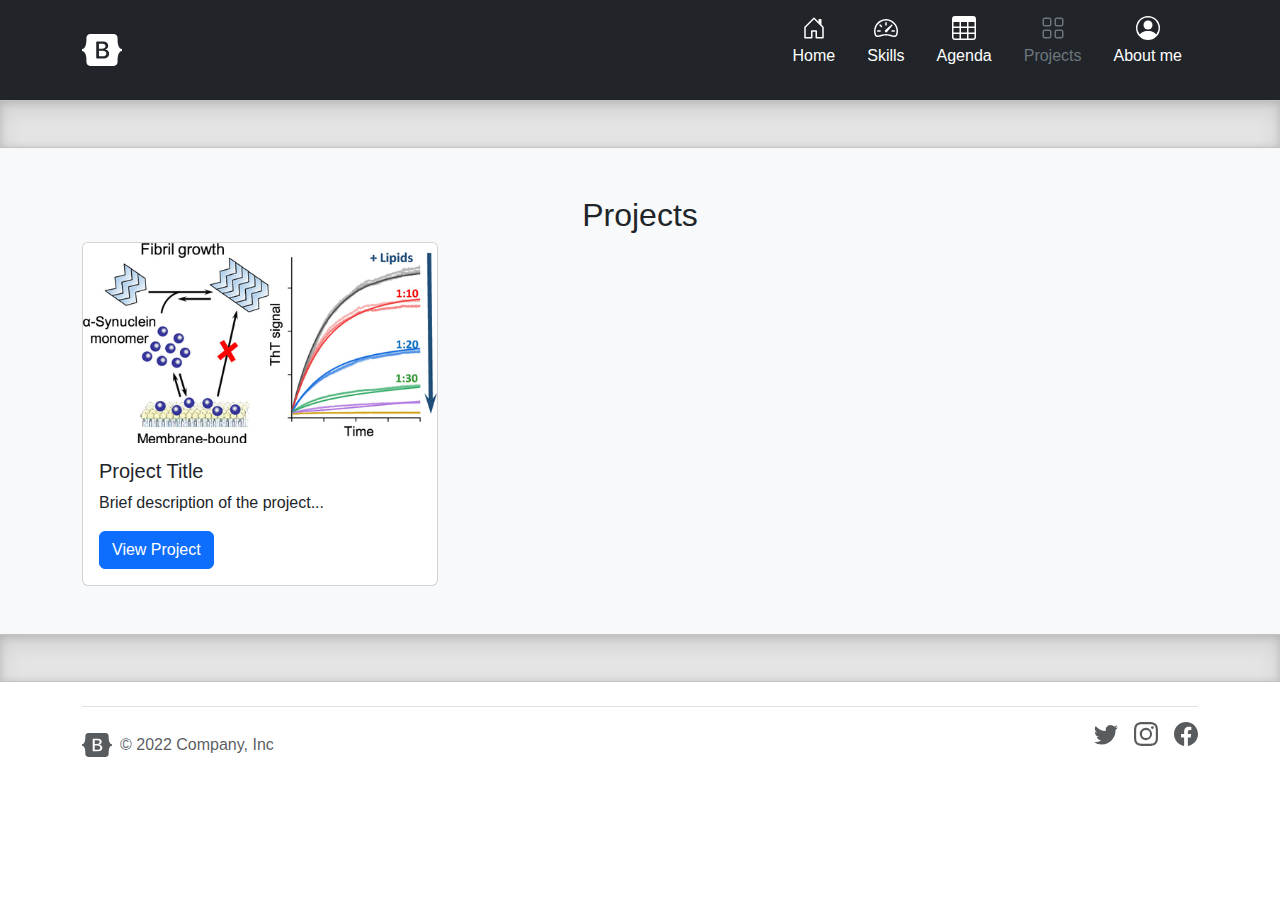
==== Projects.html @ b6406a5e "Made footer and projects page" ====
<!DOCTYPE html>
<html lang="en">
  <head>
    <meta charset="UTF-8" />
    <meta name="viewport" content="width=device-width, initial-scale=1.0" />
    <title>Portfolio - Andrii Kurochka</title>
    <link
      href="https://cdn.jsdelivr.net/npm/bootstrap@5.3.3/dist/css/bootstrap.min.css"
      rel="stylesheet"
      integrity="sha384-QWTKZyjpPEjISv5WaRU9OFeRpok6YctnYmDr5pNlyT2bRjXh0JMhjY6hW+ALEwIH"
      crossorigin="anonymous"
    />

    <link rel="stylesheet" href="styles.css" />
  </head>
  <body>
    <!--Images for navbar and footer-->
    <svg xmlns="http://www.w3.org/2000/svg" style="display: none">
      <symbol id="bootstrap" viewBox="0 0 118 94">
        <title>Bootstrap</title>
        <path
          fill-rule="evenodd"
          clip-rule="evenodd"
          d="M24.509 0c-6.733 0-11.715 5.893-11.492 12.284.214 6.14-.064 14.092-2.066 20.577C8.943 39.365 5.547 43.485 0 44.014v5.972c5.547.529 8.943 4.649 10.951 11.153 2.002 6.485 2.28 14.437 2.066 20.577C12.794 88.106 17.776 94 24.51 94H93.5c6.733 0 11.714-5.893 11.491-12.284-.214-6.14.064-14.092 2.066-20.577 2.009-6.504 5.396-10.624 10.943-11.153v-5.972c-5.547-.529-8.934-4.649-10.943-11.153-2.002-6.484-2.28-14.437-2.066-20.577C105.214 5.894 100.233 0 93.5 0H24.508zM80 57.863C80 66.663 73.436 72 62.543 72H44a2 2 0 01-2-2V24a2 2 0 012-2h18.437c9.083 0 15.044 4.92 15.044 12.474 0 5.302-4.01 10.049-9.119 10.88v.277C75.317 46.394 80 51.21 80 57.863zM60.521 28.34H49.948v14.934h8.905c6.884 0 10.68-2.772 10.68-7.727 0-4.643-3.264-7.207-9.012-7.207zM49.948 49.2v16.458H60.91c7.167 0 10.964-2.876 10.964-8.281 0-5.406-3.903-8.178-11.425-8.178H49.948z"
        ></path>
      </symbol>
      <symbol id="home" viewBox="0 0 16 16">
        <path
          d="M8.354 1.146a.5.5 0 0 0-.708 0l-6 6A.5.5 0 0 0 1.5 7.5v7a.5.5 0 0 0 .5.5h4.5a.5.5 0 0 0 .5-.5v-4h2v4a.5.5 0 0 0 .5.5H14a.5.5 0 0 0 .5-.5v-7a.5.5 0 0 0-.146-.354L13 5.793V2.5a.5.5 0 0 0-.5-.5h-1a.5.5 0 0 0-.5.5v1.293L8.354 1.146zM2.5 14V7.707l5.5-5.5 5.5 5.5V14H10v-4a.5.5 0 0 0-.5-.5h-3a.5.5 0 0 0-.5.5v4H2.5z"
        />
      </symbol>
      <symbol id="speedometer2" viewBox="0 0 16 16">
        <path
          d="M8 4a.5.5 0 0 1 .5.5V6a.5.5 0 0 1-1 0V4.5A.5.5 0 0 1 8 4zM3.732 5.732a.5.5 0 0 1 .707 0l.915.914a.5.5 0 1 1-.708.708l-.914-.915a.5.5 0 0 1 0-.707zM2 10a.5.5 0 0 1 .5-.5h1.586a.5.5 0 0 1 0 1H2.5A.5.5 0 0 1 2 10zm9.5 0a.5.5 0 0 1 .5-.5h1.5a.5.5 0 0 1 0 1H12a.5.5 0 0 1-.5-.5zm.754-4.246a.389.389 0 0 0-.527-.02L7.547 9.31a.91.91 0 1 0 1.302 1.258l3.434-4.297a.389.389 0 0 0-.029-.518z"
        />
        <path
          fill-rule="evenodd"
          d="M0 10a8 8 0 1 1 15.547 2.661c-.442 1.253-1.845 1.602-2.932 1.25C11.309 13.488 9.475 13 8 13c-1.474 0-3.31.488-4.615.911-1.087.352-2.49.003-2.932-1.25A7.988 7.988 0 0 1 0 10zm8-7a7 7 0 0 0-6.603 9.329c.203.575.923.876 1.68.63C4.397 12.533 6.358 12 8 12s3.604.532 4.923.96c.757.245 1.477-.056 1.68-.631A7 7 0 0 0 8 3z"
        />
      </symbol>
      <symbol id="table" viewBox="0 0 16 16">
        <path
          d="M0 2a2 2 0 0 1 2-2h12a2 2 0 0 1 2 2v12a2 2 0 0 1-2 2H2a2 2 0 0 1-2-2V2zm15 2h-4v3h4V4zm0 4h-4v3h4V8zm0 4h-4v3h3a1 1 0 0 0 1-1v-2zm-5 3v-3H6v3h4zm-5 0v-3H1v2a1 1 0 0 0 1 1h3zm-4-4h4V8H1v3zm0-4h4V4H1v3zm5-3v3h4V4H6zm4 4H6v3h4V8z"
        />
      </symbol>
      <symbol id="people-circle" viewBox="0 0 16 16">
        <path d="M11 6a3 3 0 1 1-6 0 3 3 0 0 1 6 0z" />
        <path
          fill-rule="evenodd"
          d="M0 8a8 8 0 1 1 16 0A8 8 0 0 1 0 8zm8-7a7 7 0 0 0-5.468 11.37C3.242 11.226 4.805 10 8 10s4.757 1.225 5.468 2.37A7 7 0 0 0 8 1z"
        />
      </symbol>
      <symbol id="grid" viewBox="0 0 16 16">
        <path
          d="M1 2.5A1.5 1.5 0 0 1 2.5 1h3A1.5 1.5 0 0 1 7 2.5v3A1.5 1.5 0 0 1 5.5 7h-3A1.5 1.5 0 0 1 1 5.5v-3zM2.5 2a.5.5 0 0 0-.5.5v3a.5.5 0 0 0 .5.5h3a.5.5 0 0 0 .5-.5v-3a.5.5 0 0 0-.5-.5h-3zm6.5.5A1.5 1.5 0 0 1 10.5 1h3A1.5 1.5 0 0 1 15 2.5v3A1.5 1.5 0 0 1 13.5 7h-3A1.5 1.5 0 0 1 9 5.5v-3zm1.5-.5a.5.5 0 0 0-.5.5v3a.5.5 0 0 0 .5.5h3a.5.5 0 0 0 .5-.5v-3a.5.5 0 0 0-.5-.5h-3zM1 10.5A1.5 1.5 0 0 1 2.5 9h3A1.5 1.5 0 0 1 7 10.5v3A1.5 1.5 0 0 1 5.5 15h-3A1.5 1.5 0 0 1 1 13.5v-3zm1.5-.5a.5.5 0 0 0-.5.5v3a.5.5 0 0 0 .5.5h3a.5.5 0 0 0 .5-.5v-3a.5.5 0 0 0-.5-.5h-3zm6.5.5A1.5 1.5 0 0 1 10.5 9h3a1.5 1.5 0 0 1 1.5 1.5v3a1.5 1.5 0 0 1-1.5 1.5h-3A1.5 1.5 0 0 1 9 13.5v-3zm1.5-.5a.5.5 0 0 0-.5.5v3a.5.5 0 0 0 .5.5h3a.5.5 0 0 0 .5-.5v-3a.5.5 0 0 0-.5-.5h-3z"
        />
      </symbol>
      <symbol id="facebook" viewBox="0 0 16 16">
        <path
          d="M16 8.049c0-4.446-3.582-8.05-8-8.05C3.58 0-.002 3.603-.002 8.05c0 4.017 2.926 7.347 6.75 7.951v-5.625h-2.03V8.05H6.75V6.275c0-2.017 1.195-3.131 3.022-3.131.876 0 1.791.157 1.791.157v1.98h-1.009c-.993 0-1.303.621-1.303 1.258v1.51h2.218l-.354 2.326H9.25V16c3.824-.604 6.75-3.934 6.75-7.951z"
        />
      </symbol>
      <symbol id="instagram" viewBox="0 0 16 16">
        <path
          d="M8 0C5.829 0 5.556.01 4.703.048 3.85.088 3.269.222 2.76.42a3.917 3.917 0 0 0-1.417.923A3.927 3.927 0 0 0 .42 2.76C.222 3.268.087 3.85.048 4.7.01 5.555 0 5.827 0 8.001c0 2.172.01 2.444.048 3.297.04.852.174 1.433.372 1.942.205.526.478.972.923 1.417.444.445.89.719 1.416.923.51.198 1.09.333 1.942.372C5.555 15.99 5.827 16 8 16s2.444-.01 3.298-.048c.851-.04 1.434-.174 1.943-.372a3.916 3.916 0 0 0 1.416-.923c.445-.445.718-.891.923-1.417.197-.509.332-1.09.372-1.942C15.99 10.445 16 10.173 16 8s-.01-2.445-.048-3.299c-.04-.851-.175-1.433-.372-1.941a3.926 3.926 0 0 0-.923-1.417A3.911 3.911 0 0 0 13.24.42c-.51-.198-1.092-.333-1.943-.372C10.443.01 10.172 0 7.998 0h.003zm-.717 1.442h.718c2.136 0 2.389.007 3.232.046.78.035 1.204.166 1.486.275.373.145.64.319.92.599.28.28.453.546.598.92.11.281.24.705.275 1.485.039.843.047 1.096.047 3.231s-.008 2.389-.047 3.232c-.035.78-.166 1.203-.275 1.485a2.47 2.47 0 0 1-.599.919c-.28.28-.546.453-.92.598-.28.11-.704.24-1.485.276-.843.038-1.096.047-3.232.047s-2.39-.009-3.233-.047c-.78-.036-1.203-.166-1.485-.276a2.478 2.478 0 0 1-.92-.598 2.48 2.48 0 0 1-.6-.92c-.109-.281-.24-.705-.275-1.485-.038-.843-.046-1.096-.046-3.233 0-2.136.008-2.388.046-3.231.036-.78.166-1.204.276-1.486.145-.373.319-.64.599-.92.28-.28.546-.453.92-.598.282-.11.705-.24 1.485-.276.738-.034 1.024-.044 2.515-.045v.002zm4.988 1.328a.96.96 0 1 0 0 1.92.96.96 0 0 0 0-1.92zm-4.27 1.122a4.109 4.109 0 1 0 0 8.217 4.109 4.109 0 0 0 0-8.217zm0 1.441a2.667 2.667 0 1 1 0 5.334 2.667 2.667 0 0 1 0-5.334z"
        />
      </symbol>
      <symbol id="twitter" viewBox="0 0 16 16">
        <path
          d="M5.026 15c6.038 0 9.341-5.003 9.341-9.334 0-.14 0-.282-.006-.422A6.685 6.685 0 0 0 16 3.542a6.658 6.658 0 0 1-1.889.518 3.301 3.301 0 0 0 1.447-1.817 6.533 6.533 0 0 1-2.087.793A3.286 3.286 0 0 0 7.875 6.03a9.325 9.325 0 0 1-6.767-3.429 3.289 3.289 0 0 0 1.018 4.382A3.323 3.323 0 0 1 .64 6.575v.045a3.288 3.288 0 0 0 2.632 3.218 3.203 3.203 0 0 1-.865.115 3.23 3.23 0 0 1-.614-.057 3.283 3.283 0 0 0 3.067 2.277A6.588 6.588 0 0 1 .78 13.58a6.32 6.32 0 0 1-.78-.045A9.344 9.344 0 0 0 5.026 15z"
        />
      </symbol>
    </svg>

    <!--navbar-->
    <header>
      <div class="px-3 py-2 text-bg-dark">
        <div class="container">
          <div
            class="d-flex flex-wrap align-items-center justify-content-center justify-content-lg-start"
          >
            <a
              href="/"
              class="d-flex align-items-center my-2 my-lg-0 me-lg-auto text-white text-decoration-none"
            >
              <svg
                class="bi me-2"
                width="40"
                height="32"
                role="img"
                aria-label="Bootstrap"
              >
                <use xlink:href="#bootstrap" />
              </svg>
            </a>

            <ul
              class="nav col-12 col-lg-auto my-2 justify-content-center my-md-0 text-small"
            >
              <li>
                <a href="index.html" class="nav-link text-white">
                  <svg class="bi d-block mx-auto mb-1" width="24" height="24">
                    <use xlink:href="#home" />
                  </svg>
                  Home
                </a>
              </li>
              <li>
                <a href="#" class="nav-link text-white">
                  <svg class="bi d-block mx-auto mb-1" width="24" height="24">
                    <use xlink:href="#speedometer2" />
                  </svg>
                  Skills
                </a>
              </li>
              <li>
                <a href="#" class="nav-link text-white">
                  <svg class="bi d-block mx-auto mb-1" width="24" height="24">
                    <use xlink:href="#table" />
                  </svg>
                  Agenda
                </a>
              </li>
              <li>
                <a href="Projects.html" class="nav-link text-secondary">
                  <svg class="bi d-block mx-auto mb-1" width="24" height="24">
                    <use xlink:href="#grid" />
                  </svg>
                  Projects
                </a>
              </li>
              <li>
                <a href="#" class="nav-link text-white">
                  <svg class="bi d-block mx-auto mb-1" width="24" height="24">
                    <use xlink:href="#people-circle" />
                  </svg>
                  About me
                </a>
              </li>
            </ul>
          </div>
        </div>
      </div>
    </header>
    <div class="b-example-divider"></div>

    <section id="projects" class="py-5 bg-light">
      <div class="container">
        <h2 class="text-center">Projects</h2>
        <div class="row">
          <!-- Example Project Card -->
          <div class="col-md-4">
            <div class="card">
              <img
                src="Images/Synuclein.gif"
                class="card-img-top"
                alt="Project Image"
              />
              <div class="card-body">
                <h5 class="card-title">Project Title</h5>
                <p class="card-text">Brief description of the project...</p>
                <a href="#" class="btn btn-primary">View Project</a>
              </div>
            </div>
          </div>
          <!-- Add more project cards as needed -->
        </div>
      </div>
    </section>

    <!--footer-->
    <div class="b-example-divider"></div>
    <div class="container">
      <footer
        class="d-flex flex-wrap justify-content-between align-items-center py-3 mt-4 border-top"
      >
        <div class="col-md-4 d-flex align-items-center">
          <a
            href="/"
            class="mb-3 me-2 mb-md-0 text-muted text-decoration-none lh-1"
          >
            <svg class="bi" width="30" height="24">
              <use xlink:href="#bootstrap" />
            </svg>
          </a>
          <span class="mb-3 mb-md-0 text-muted">&copy; 2022 Company, Inc</span>
        </div>

        <ul class="nav col-md-4 justify-content-end list-unstyled d-flex">
          <li class="ms-3">
            <a class="text-muted" href="#">
              <svg class="bi" width="24" height="24">
                <use xlink:href="#twitter" />
              </svg>
            </a>
          </li>
          <li class="ms-3">
            <a class="text-muted" href="#"
              ><svg class="bi" width="24" height="24">
                <use xlink:href="#instagram" />
              </svg>
            </a>
          </li>
          <li class="ms-3">
            <a class="text-muted" href="#"
              ><svg class="bi" width="24" height="24">
                <use xlink:href="#facebook" />
              </svg>
            </a>
          </li>
        </ul>
      </footer>
    </div>

    <script
      src="https://cdn.jsdelivr.net/npm/bootstrap@5.3.3/dist/js/bootstrap.bundle.min.js"
      integrity="sha384-YvpcrYf0tY3lHB60NNkmXc5s9fDVZLESaAA55NDzOxhy9GkcIdslK1eN7N6jIeHz"
      crossorigin="anonymous"
    ></script>
    <script src="script.js"></script>
  </body>
</html>
---- styles.css ----
body {
  font-family: "Arial", sans-serif;
}

.jumbotron {
  background: url("Images/bkg.jpg") center center / cover no-repeat;
  color: #fff;
}

.card img {
  height: 200px;
  object-fit: cover;
}

.b-example-divider {
  height: 3rem;
  background-color: rgba(0, 0, 0, 0.1);
  border: solid rgba(0, 0, 0, 0.15);
  border-width: 1px 0;
  box-shadow: inset 0 0.5em 1.5em rgba(0, 0, 0, 0.1),
    inset 0 0.125em 0.5em rgba(0, 0, 0, 0.15);
}

.bi {
  vertical-align: -0.125em;
  fill: currentColor;
}

.nav {
  display: flex;
  flex-wrap: nowrap;
  padding-bottom: 1rem;
  margin-top: -1px;
  overflow-x: auto;
  text-align: center;
  white-space: nowrap;
  -webkit-overflow-scrolling: touch;
}
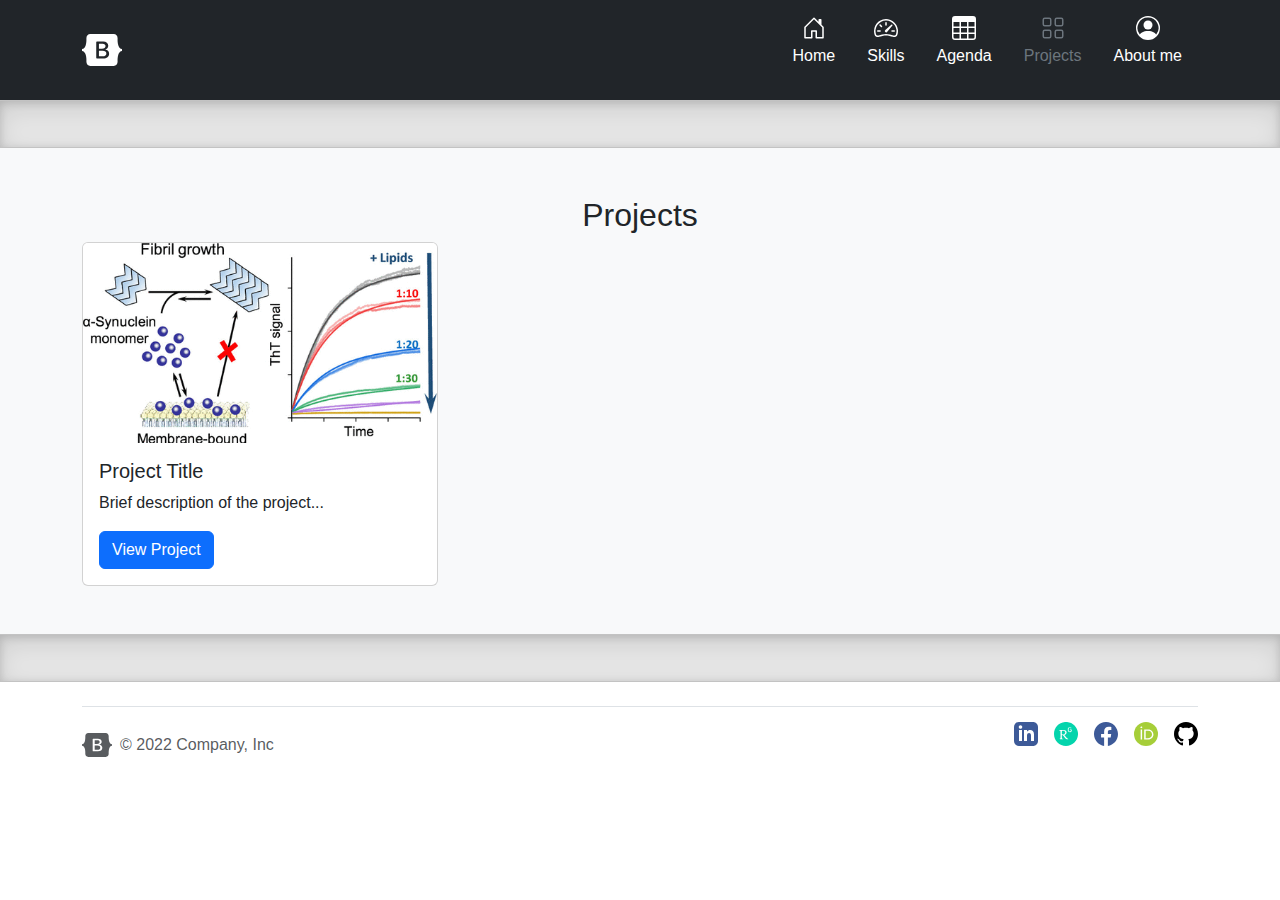
==== commit 717c06e4: "update icons on footer" ====
--- a/Projects.html
+++ b/Projects.html
@@ -58,16 +58,40 @@
       <symbol id="facebook" viewBox="0 0 16 16">
         <path
           d="M16 8.049c0-4.446-3.582-8.05-8-8.05C3.58 0-.002 3.603-.002 8.05c0 4.017 2.926 7.347 6.75 7.951v-5.625h-2.03V8.05H6.75V6.275c0-2.017 1.195-3.131 3.022-3.131.876 0 1.791.157 1.791.157v1.98h-1.009c-.993 0-1.303.621-1.303 1.258v1.51h2.218l-.354 2.326H9.25V16c3.824-.604 6.75-3.934 6.75-7.951z"
-        />
-      </symbol>
-      <symbol id="instagram" viewBox="0 0 16 16">
-        <path
-          d="M8 0C5.829 0 5.556.01 4.703.048 3.85.088 3.269.222 2.76.42a3.917 3.917 0 0 0-1.417.923A3.927 3.927 0 0 0 .42 2.76C.222 3.268.087 3.85.048 4.7.01 5.555 0 5.827 0 8.001c0 2.172.01 2.444.048 3.297.04.852.174 1.433.372 1.942.205.526.478.972.923 1.417.444.445.89.719 1.416.923.51.198 1.09.333 1.942.372C5.555 15.99 5.827 16 8 16s2.444-.01 3.298-.048c.851-.04 1.434-.174 1.943-.372a3.916 3.916 0 0 0 1.416-.923c.445-.445.718-.891.923-1.417.197-.509.332-1.09.372-1.942C15.99 10.445 16 10.173 16 8s-.01-2.445-.048-3.299c-.04-.851-.175-1.433-.372-1.941a3.926 3.926 0 0 0-.923-1.417A3.911 3.911 0 0 0 13.24.42c-.51-.198-1.092-.333-1.943-.372C10.443.01 10.172 0 7.998 0h.003zm-.717 1.442h.718c2.136 0 2.389.007 3.232.046.78.035 1.204.166 1.486.275.373.145.64.319.92.599.28.28.453.546.598.92.11.281.24.705.275 1.485.039.843.047 1.096.047 3.231s-.008 2.389-.047 3.232c-.035.78-.166 1.203-.275 1.485a2.47 2.47 0 0 1-.599.919c-.28.28-.546.453-.92.598-.28.11-.704.24-1.485.276-.843.038-1.096.047-3.232.047s-2.39-.009-3.233-.047c-.78-.036-1.203-.166-1.485-.276a2.478 2.478 0 0 1-.92-.598 2.48 2.48 0 0 1-.6-.92c-.109-.281-.24-.705-.275-1.485-.038-.843-.046-1.096-.046-3.233 0-2.136.008-2.388.046-3.231.036-.78.166-1.204.276-1.486.145-.373.319-.64.599-.92.28-.28.546-.453.92-.598.282-.11.705-.24 1.485-.276.738-.034 1.024-.044 2.515-.045v.002zm4.988 1.328a.96.96 0 1 0 0 1.92.96.96 0 0 0 0-1.92zm-4.27 1.122a4.109 4.109 0 1 0 0 8.217 4.109 4.109 0 0 0 0-8.217zm0 1.441a2.667 2.667 0 1 1 0 5.334 2.667 2.667 0 0 1 0-5.334z"
-        />
-      </symbol>
-      <symbol id="twitter" viewBox="0 0 16 16">
-        <path
-          d="M5.026 15c6.038 0 9.341-5.003 9.341-9.334 0-.14 0-.282-.006-.422A6.685 6.685 0 0 0 16 3.542a6.658 6.658 0 0 1-1.889.518 3.301 3.301 0 0 0 1.447-1.817 6.533 6.533 0 0 1-2.087.793A3.286 3.286 0 0 0 7.875 6.03a9.325 9.325 0 0 1-6.767-3.429 3.289 3.289 0 0 0 1.018 4.382A3.323 3.323 0 0 1 .64 6.575v.045a3.288 3.288 0 0 0 2.632 3.218 3.203 3.203 0 0 1-.865.115 3.23 3.23 0 0 1-.614-.057 3.283 3.283 0 0 0 3.067 2.277A6.588 6.588 0 0 1 .78 13.58a6.32 6.32 0 0 1-.78-.045A9.344 9.344 0 0 0 5.026 15z"
+          fill="#3D5A98"
+        />
+      </symbol>
+      <symbol id="researchgate" viewBox="0 0 32 32">
+        <path
+          fill="#04D4AC"
+          d="M32.04 15.97c0,8.85 -7.18,16.03 -16.02,16.03 -8.85,0 -16.02,-7.18 -16.02,-16.03 0,-8.85 7.17,-16.03 16.02,-16.03 8.84,0 16.02,7.18 16.02,16.03zm-14.79 7c-1.43,-0.28 -2.28,-1.11 -4.45,-4.33 -0.72,-1.08 -0.72,-1.08 -1.42,-1.13 -1.03,-0.07 -0.95,-0.25 -0.92,2.02 0.04,2.58 0.01,2.52 1.5,2.77 0.39,0.06 0.42,0.09 0.42,0.32 0,0.26 0,0.26 -2.62,0.28 -2.46,0.02 -2.62,0.01 -2.67,-0.14 -0.1,-0.29 0.05,-0.43 0.59,-0.53 0.61,-0.11 0.93,-0.36 1.01,-0.78 0.04,-0.16 0.05,-2.32 0.03,-4.8 -0.03,-5.21 0.03,-4.9 -0.93,-5.11 -0.6,-0.13 -0.79,-0.27 -0.71,-0.51 0.06,-0.16 0.19,-0.17 2.92,-0.22 4.06,-0.08 4.82,0.05 5.9,1.01 1.13,1.01 1.29,2.55 0.39,3.84 -0.4,0.58 -1.2,1.2 -1.82,1.43 -0.29,0.11 -0.53,0.23 -0.53,0.27 0,0.12 0.92,1.43 1.49,2.13 1.52,1.85 2.34,2.57 3.19,2.79 0.53,0.14 0.68,0.29 0.53,0.55 -0.16,0.27 -0.96,0.33 -1.9,0.14zm-3.83 -6.63c2,-0.82 2.15,-3.57 0.25,-4.38 -0.49,-0.21 -0.62,-0.22 -1.85,-0.22 -1.33,0 -1.33,0 -1.35,2.31 -0.02,1.27 -0.01,2.37 0.02,2.43 0.09,0.21 2.34,0.1 2.93,-0.14zm6.97 -2.85c-1.55,-0.29 -2.06,-1.24 -1.98,-3.68 0.04,-1.35 0.15,-1.72 0.67,-2.28 0.92,-0.99 3.2,-0.9 4.04,0.16 0.36,0.45 0.33,0.59 -0.17,0.74 -0.39,0.13 -0.39,0.13 -0.75,-0.23 -0.85,-0.82 -2.32,-0.52 -2.58,0.54 -0.13,0.47 -0.12,2.46 0.01,2.91 0.35,1.27 2.46,1.27 2.82,0 0.22,-0.81 0.17,-0.87 -0.8,-0.92 -0.47,-0.02 -0.47,-0.02 -0.47,-0.41 0,-0.38 0,-0.38 1.12,-0.41 1.45,-0.03 1.43,-0.05 1.36,1.01 -0.09,1.33 -0.45,1.97 -1.32,2.35 -0.57,0.24 -1.35,0.33 -1.95,0.22z"
+        />
+        <path
+          fill="white"
+          d="M17.25 22.97c-1.43,-0.28 -2.28,-1.11 -4.45,-4.33 -0.72,-1.08 -0.72,-1.08 -1.42,-1.13 -1.03,-0.07 -0.95,-0.25 -0.92,2.02 0.04,2.58 0.01,2.52 1.5,2.77 0.39,0.06 0.42,0.09 0.42,0.32 0,0.26 0,0.26 -2.62,0.28 -2.46,0.02 -2.62,0.01 -2.67,-0.14 -0.1,-0.29 0.05,-0.43 0.59,-0.53 0.61,-0.11 0.93,-0.36 1.01,-0.78 0.04,-0.16 0.05,-2.32 0.03,-4.8 -0.03,-5.21 0.03,-4.9 -0.93,-5.11 -0.6,-0.13 -0.79,-0.27 -0.71,-0.51 0.06,-0.16 0.19,-0.17 2.92,-0.22 4.06,-0.08 4.82,0.05 5.9,1.01 1.13,1.01 1.29,2.55 0.39,3.84 -0.4,0.58 -1.2,1.2 -1.82,1.43 -0.29,0.11 -0.53,0.23 -0.53,0.27 0,0.12 0.92,1.43 1.49,2.13 1.52,1.85 2.34,2.57 3.19,2.79 0.53,0.14 0.68,0.29 0.53,0.55 -0.16,0.27 -0.96,0.33 -1.9,0.14zm-3.83 -6.63c2,-0.82 2.15,-3.57 0.25,-4.38 -0.49,-0.21 -0.62,-0.22 -1.85,-0.22 -1.33,0 -1.33,0 -1.35,2.31 -0.02,1.27 -0.01,2.37 0.02,2.43 0.09,0.21 2.34,0.1 2.93,-0.14zm6.97 -2.85c-1.55,-0.29 -2.06,-1.24 -1.98,-3.68 0.04,-1.35 0.15,-1.72 0.67,-2.28 0.92,-0.99 3.2,-0.9 4.04,0.16 0.36,0.45 0.33,0.59 -0.17,0.74 -0.39,0.13 -0.39,0.13 -0.75,-0.23 -0.85,-0.82 -2.32,-0.52 -2.58,0.54 -0.13,0.47 -0.12,2.46 0.01,2.91 0.35,1.27 2.46,1.27 2.82,0 0.22,-0.81 0.17,-0.87 -0.8,-0.92 -0.47,-0.02 -0.47,-0.02 -0.47,-0.41 0,-0.38 0,-0.38 1.12,-0.41 1.45,-0.03 1.43,-0.05 1.36,1.01 -0.09,1.33 -0.45,1.97 -1.32,2.35 -0.57,0.24 -1.35,0.33 -1.95,0.22zm0 0z"
+        />
+      </symbol>
+      <symbol id="linkedin" viewBox="0 0 24 24">
+        <path
+          d="M19 0h-14c-2.761 0-5 2.239-5 5v14c0 2.761 2.239 5 5 5h14c2.762 0 5-2.239 5-5v-14c0-2.761-2.238-5-5-5zm-11 19h-3v-11h3v11zm-1.5-12.268c-.966 0-1.75-.79-1.75-1.764s.784-1.764 1.75-1.764 1.75.79 1.75 1.764-.783 1.764-1.75 1.764zm13.5 12.268h-3v-5.604c0-3.368-4-3.113-4 0v5.604h-3v-11h3v1.765c1.396-2.586 7-2.777 7 2.476v6.759z"
+          fill="#3D5A98"
+        />
+      </symbol>
+      <symbol id="orcid" viewBox="0 0 24 24">
+        <path
+          fill="#fff"
+          d="M0.137 0H23.863A0.137 0.137 0 0 1 24 0.137V23.863A0.137 0.137 0 0 1 23.863 24H0.137A0.137 0.137 0 0 1 0 23.863V0.137A0.137 0.137 0 0 1 0.137 0z"
+        />
+        <path fill="#a6ce39" d="M24 12A12 12 0 0 1 12 24A12 12 0 0 1 0 12A12 12 0 0 1 24 12z" />
+        <path
+          d="M8.109 17.438h-1.453V7.406h1.453zm2.109 -10.031h3.891c3.703 0 5.344 2.672 5.344 5.016 0 2.578 -2.016 5.016 -5.344 5.016h-3.938zm1.453 8.766h2.297c3.281 0 4.031 -2.484 4.031 -3.703 0 -2.016 -1.266 -3.703 -4.078 -3.703h-2.203zm-3.328 -10.828c0 0.516 -0.422 0.938 -0.938 0.938s-0.938 -0.422 -0.938 -0.938a0.938 0.938 0 0 1 0.938 -0.938c0.516 0 0.938 0.422 0.938 0.938"
+          fill="#fff"
+        />
+      </symbol>
+      <symbol id="github" viewBox="0 0 24 24">
+        <path
+          fill="black"
+          d="M12 0c-6.626 0-12 5.373-12 12 0 5.302 3.438 9.8 8.207 11.387.599.111.793-.261.793-.577v-2.234c-3.338.726-4.033-1.416-4.033-1.416-.546-1.387-1.333-1.756-1.333-1.756-1.089-.745.083-.729.083-.729 1.205.084 1.839 1.237 1.839 1.237 1.07 1.834 2.807 1.304 3.492.997.107-.775.418-1.305.762-1.604-2.665-.305-5.467-1.334-5.467-5.931 0-1.311.469-2.381 1.236-3.221-.124-.303-.535-1.524.117-3.176 0 0 1.008-.322 3.301 1.23.957-.266 1.983-.399 3.003-.404 1.02.005 2.047.138 3.006.404 2.291-1.552 3.297-1.23 3.297-1.23.653 1.653.242 2.874.118 3.176.77.84 1.235 1.911 1.235 3.221 0 4.609-2.807 5.624-5.479 5.921.43.372.823 1.102.823 2.222v3.293c0 .319.192.694.801.576 4.765-1.589 8.199-6.086 8.199-11.386 0-6.627-5.373-12-12-12z"
         />
       </symbol>
     </svg>
@@ -76,27 +100,14 @@
     <header>
       <div class="px-3 py-2 text-bg-dark">
         <div class="container">
-          <div
-            class="d-flex flex-wrap align-items-center justify-content-center justify-content-lg-start"
-          >
-            <a
-              href="/"
-              class="d-flex align-items-center my-2 my-lg-0 me-lg-auto text-white text-decoration-none"
-            >
-              <svg
-                class="bi me-2"
-                width="40"
-                height="32"
-                role="img"
-                aria-label="Bootstrap"
-              >
+          <div class="d-flex flex-wrap align-items-center justify-content-center justify-content-lg-start">
+            <a href="/" class="d-flex align-items-center my-2 my-lg-0 me-lg-auto text-white text-decoration-none">
+              <svg class="bi me-2" width="40" height="32" role="img" aria-label="Bootstrap">
                 <use xlink:href="#bootstrap" />
               </svg>
             </a>
 
-            <ul
-              class="nav col-12 col-lg-auto my-2 justify-content-center my-md-0 text-small"
-            >
+            <ul class="nav col-12 col-lg-auto my-2 justify-content-center my-md-0 text-small">
               <li>
                 <a href="index.html" class="nav-link text-white">
                   <svg class="bi d-block mx-auto mb-1" width="24" height="24">
@@ -151,11 +162,7 @@
           <!-- Example Project Card -->
           <div class="col-md-4">
             <div class="card">
-              <img
-                src="Images/Synuclein.gif"
-                class="card-img-top"
-                alt="Project Image"
-              />
+              <img src="Images/Synuclein.gif" class="card-img-top" alt="Project Image" />
               <div class="card-body">
                 <h5 class="card-title">Project Title</h5>
                 <p class="card-text">Brief description of the project...</p>
@@ -171,14 +178,9 @@
     <!--footer-->
     <div class="b-example-divider"></div>
     <div class="container">
-      <footer
-        class="d-flex flex-wrap justify-content-between align-items-center py-3 mt-4 border-top"
-      >
+      <footer class="d-flex flex-wrap justify-content-between align-items-center py-3 mt-4 border-top">
         <div class="col-md-4 d-flex align-items-center">
-          <a
-            href="/"
-            class="mb-3 me-2 mb-md-0 text-muted text-decoration-none lh-1"
-          >
+          <a href="/" class="mb-3 me-2 mb-md-0 text-muted text-decoration-none lh-1">
             <svg class="bi" width="30" height="24">
               <use xlink:href="#bootstrap" />
             </svg>
@@ -188,23 +190,37 @@
 
         <ul class="nav col-md-4 justify-content-end list-unstyled d-flex">
           <li class="ms-3">
-            <a class="text-muted" href="#">
+            <a class="text-muted" href="https://www.linkedin.com/in/andrii-kurochka-107a13108">
               <svg class="bi" width="24" height="24">
-                <use xlink:href="#twitter" />
-              </svg>
-            </a>
-          </li>
-          <li class="ms-3">
-            <a class="text-muted" href="#"
-              ><svg class="bi" width="24" height="24">
-                <use xlink:href="#instagram" />
-              </svg>
-            </a>
-          </li>
-          <li class="ms-3">
-            <a class="text-muted" href="#"
+                <use xlink:href="#linkedin" />
+              </svg>
+            </a>
+          </li>
+          <li class="ms-3">
+            <a class="text-muted" href="https://www.researchgate.net/profile/Andrii-Kurochka">
+              <svg class="bi" width="24" height="24">
+                <use xlink:href="#researchgate" />
+              </svg>
+            </a>
+          </li>
+          <li class="ms-3">
+            <a class="text-muted" href="https://www.facebook.com/profile.php?id=100010251017768"
               ><svg class="bi" width="24" height="24">
                 <use xlink:href="#facebook" />
+              </svg>
+            </a>
+          </li>
+          <li class="ms-3">
+            <a class="text-muted" href="https://orcid.org/0000-0001-9986-3559"
+              ><svg class="bi" width="24" height="24">
+                <use xlink:href="#orcid" />
+              </svg>
+            </a>
+          </li>
+          <li class="ms-3">
+            <a class="text-muted" href="https://github.com/kurochkaand"
+              ><svg class="bi" width="24" height="24">
+                <use xlink:href="#github" />
               </svg>
             </a>
           </li>
